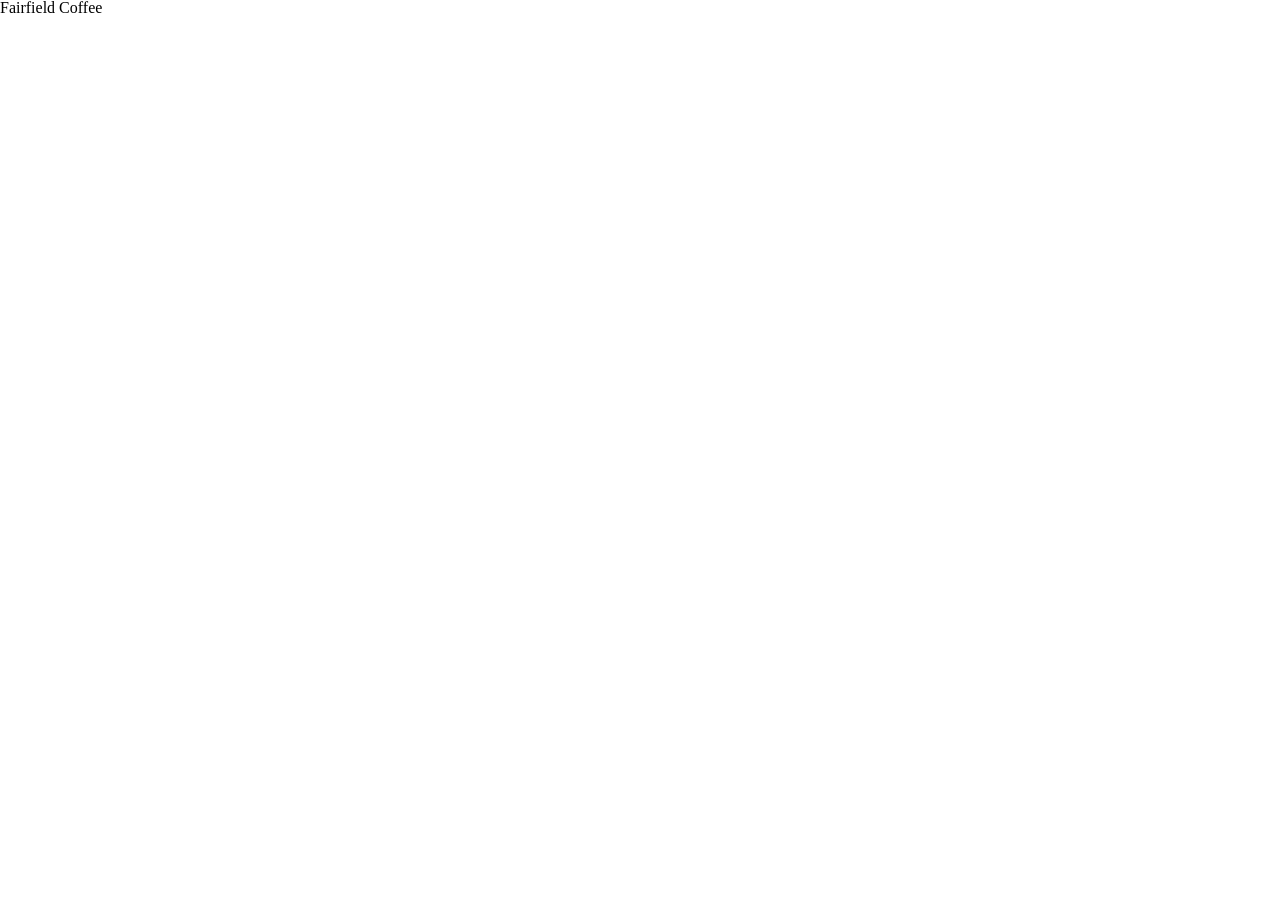
==== index.html @ bc68d5d0 "Added basic structure" ====
<!DOCTYPE html>
<html lang="en">
<head>
  <meta charset="UTF-8">
  <meta name="viewport" content="width=device-width, initial-scale=1.0">
  <title>Fairfield Coffee</title>
  <link rel="stylesheet" href="reset.css">
  <link rel="stylesheet" href="main.css">
</head>
<body>
  Fairfield Coffee
</body>
</html>
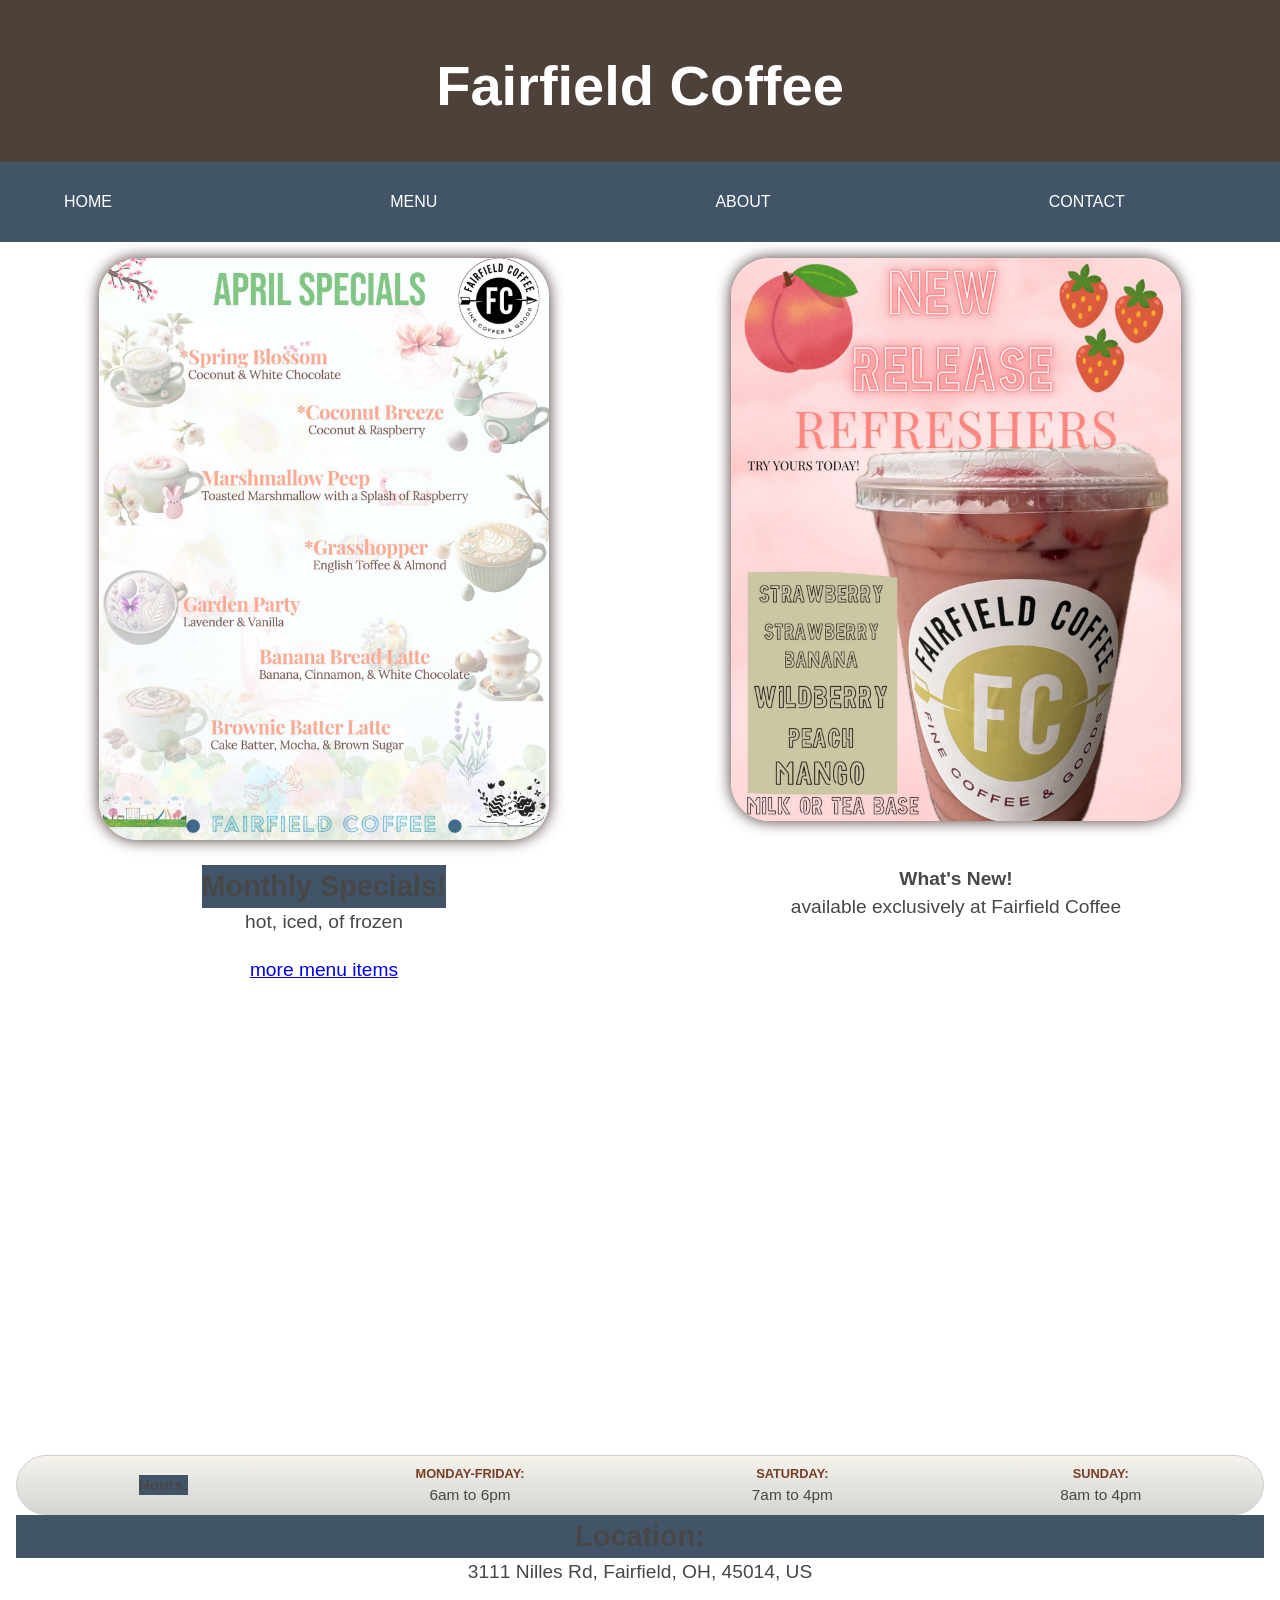
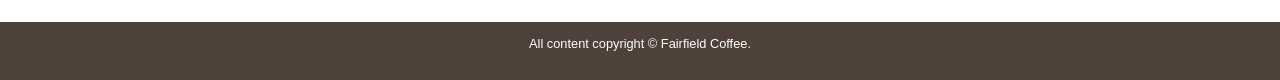
==== commit c8de9316: "Added some css to main page" ====
--- a/index.html
+++ b/index.html
@@ -7,7 +7,68 @@
   <link rel="stylesheet" href="reset.css">
   <link rel="stylesheet" href="main.css">
 </head>
+
 <body>
-  Fairfield Coffee
+<div class="wrapper">
+
+<header>
+    <h1>Fairfield Coffee</h1>
+
+    <nav class="navbar">
+      <ul>
+          <li><a href="index.html">Home</a><li>
+          <li><a href="menu.html">Menu</a><li>
+          <li><a href="about.html">About</a><li>
+          <li><a href="contact.html">Contact</a><li>
+      </ul>
+    </nav>
+</header>
+
+<main class="homepage">
+
+<section class="food">
+
+  <section class="monthly">
+    <img src="images/Aprilmenu.jpg">
+  </section>
+  <section class="monthly2">
+    <h2>Monthly Specials!</h2>
+    <p>hot, iced, of frozen</p>
+    <p class="more">
+        <a href="menu.html">more menu items</a>
+    </p>
+  </section>
+
+  <section class="new">
+    <img src="images/Refreshers.jpg">
+  </section>
+  <section class="new2">
+    <h3>What's New!</h3>
+    <p>available exclusively at Fairfield Coffee</p>
+  </section>
+
+</section>
+
+  <aside class="hours">
+    <h2>Hours:</h2>
+    <p><span class="day">Monday-Friday:</span> 6am to 6pm</p>
+    <p><span class="day">Saturday:</span> 7am to 4pm</p>
+    <p><span class="day">Sunday:</span> 8am to 4pm</p>
+  </aside>
+
+  <aside class="location">
+    <h2>Location:</h2>
+    <p>3111 Nilles Rd, Fairfield, OH, 45014, US</p>
+  </aside>
+
+</main>
+
+
+
+<footer>
+  <p>All content copyright &copy; Fairfield Coffee.</p>
+</footer>
+
+</div>
 </body>
 </html>
--- a/main.css
+++ b/main.css
@@ -0,0 +1,238 @@
+/* BODY
+----------------------------*/
+ body {
+  font-family: verdana, sans-serif;
+  background-color: #d3cdc8;
+ }
+
+ div.wrapper {
+  max-width: 1600px;
+  margin: 0 auto;
+  box-shadow: 0 0 15px black;
+ }
+
+
+
+/* HEADER
+----------------------------*/
+ header {
+  color: white;
+  background-color: rgb(78, 65, 57);
+  text-align: center;
+  padding: 10px 0 0 0;
+  position: relative;
+ }
+
+ header h1 {
+  font-family: verdana, sans-serif;
+  font-size: 350%;
+  margin: 3rem;
+  line-height: 1;
+ }
+
+
+
+/* NAV BAR
+----------------------------*/
+ nav {
+  font-family: verdana, sans-serif;
+  background-color: #425568;
+  text-transform: uppercase;
+ }
+
+ nav ul {
+  display: flex;
+  justify-content: space-between;
+  align-items: center;
+ }
+
+ nav li {
+  padding: 1rem;
+  list-style-type: none;
+ }
+
+ nav li a{
+  padding: 1rem 3rem;
+  display: block;
+  text-decoration: none;
+  color:white;
+  transition: background-color 0.60s ease, color 0.60s ease;
+  border-radius: 3em;
+  
+ }
+
+ nav li a:hover {
+  background-color: rgb(50, 52, 59);
+  color:rgba(255, 255, 255, 0.842);
+
+ }
+
+
+
+/* MAIN
+----------------------------*/
+ main {
+  font-family: verdana,sans-serif;
+  background-color: white;
+  line-height: 1.5;
+  font-size: 120%;
+  color: #474747;
+  padding: 1rem;
+ }
+
+
+
+/* FOOD ITEMS
+----------------------------*/
+ section.food {
+  display: grid;
+  grid-template-columns: 1fr 1fr;
+  grid-template-rows: 1fr 1fr;
+  justify-content: center;
+  gap: 1rem;
+  img { width: 450px; height: auto; 
+    border-radius: 2em;}
+ }
+
+ section.monthly {
+    grid-column: 1/2;
+    grid-row: 1/2;
+  display: block;
+  margin-left: auto;
+  margin-right: auto;
+ }
+
+ section.monthly2 {
+    grid-column: 1/2;
+    grid-row: 2/2;
+  display: block;
+  margin-left: auto;
+  margin-right: auto;
+ }
+
+ section.new {
+    grid-column: 2/2;
+    grid-row: 1/2;
+  display: block;
+  margin-left: auto;
+  margin-right: auto;
+ }
+
+ section.new2 {
+    grid-column: 2/2;
+    grid-row: 2/2;
+  display: block;
+  margin-left: auto;
+  margin-right: auto;
+ }
+
+h2 {
+  text-align: center;
+  font-size: 150%;
+  background-color: #425568;
+}
+
+h3 {
+  text-align: center;
+}
+
+p {
+  text-align: center;
+}
+
+
+/* IMAGES
+----------------------------*/
+ img {
+  max-width: 100%;
+  height: auto;
+  box-shadow: 0 0 15px rgb(75, 51, 51);
+ }
+
+
+
+/* ASIDE "HOURS"
+----------------------------*/
+ aside.hours {
+    padding: .5rem;
+    border-radius: 35px;
+    font-size: 80%;
+    border: 1px solid #d0d0d0;
+    background: linear-gradient(#F6F3ED, #d4d4d2);
+    line-height: 135%;
+    text-align: center;
+    grid-column: 1/3;
+    display: flex;
+    justify-content: space-around;
+    align-items: center;
+ }
+
+ aside.hours p {
+    margin-bottom: 0;
+ }
+
+ aside.hours h2 {
+    font-size: 100%;
+ }
+
+ span.day {
+    color: #783F27;
+    font-family: verdana, sans-serif;
+    font-size: .8rem;
+    text-transform: uppercase;
+    font-weight: bold;
+    display: block;
+ }
+
+
+
+/* FOOTER
+----------------------------*/
+ footer {
+    color: white;
+    text-align: center;
+    font-size: .8rem;
+    padding: 1rem;
+    font-family: verdana, sans-serif;
+    background-color: rgb(78, 65, 57);
+ }
+
+
+
+ /*MOBILE*/
+ @media (max-width: 48rem) {
+
+  header nav {
+    margin-left: auto;
+    text-align: right;
+  }
+
+  header nav label {
+    display: block;
+    cursor: pointer;
+    color: white;
+    font-size: 300%;
+    line-height: 1;
+    margin-left: auto;
+  }
+
+  nav ul {
+    max-height: 0;
+    overflow: hidden;
+    flex-direction: column;
+    background-color:blueviolet;
+    border-radius: 1.5rem;
+    box-shadow: 0 8px 20px rgb(255, 0, 0);
+    margin-top: 0.75rem;
+    min-width: 220px;
+    transition: max-height 0.5s ease-in-out;
+  }
+
+  #menu:checked + ul {
+    max-height: 300px;
+  }
+
+  nav ul li:last-child {
+    border-bottom: none;
+  }
+ }
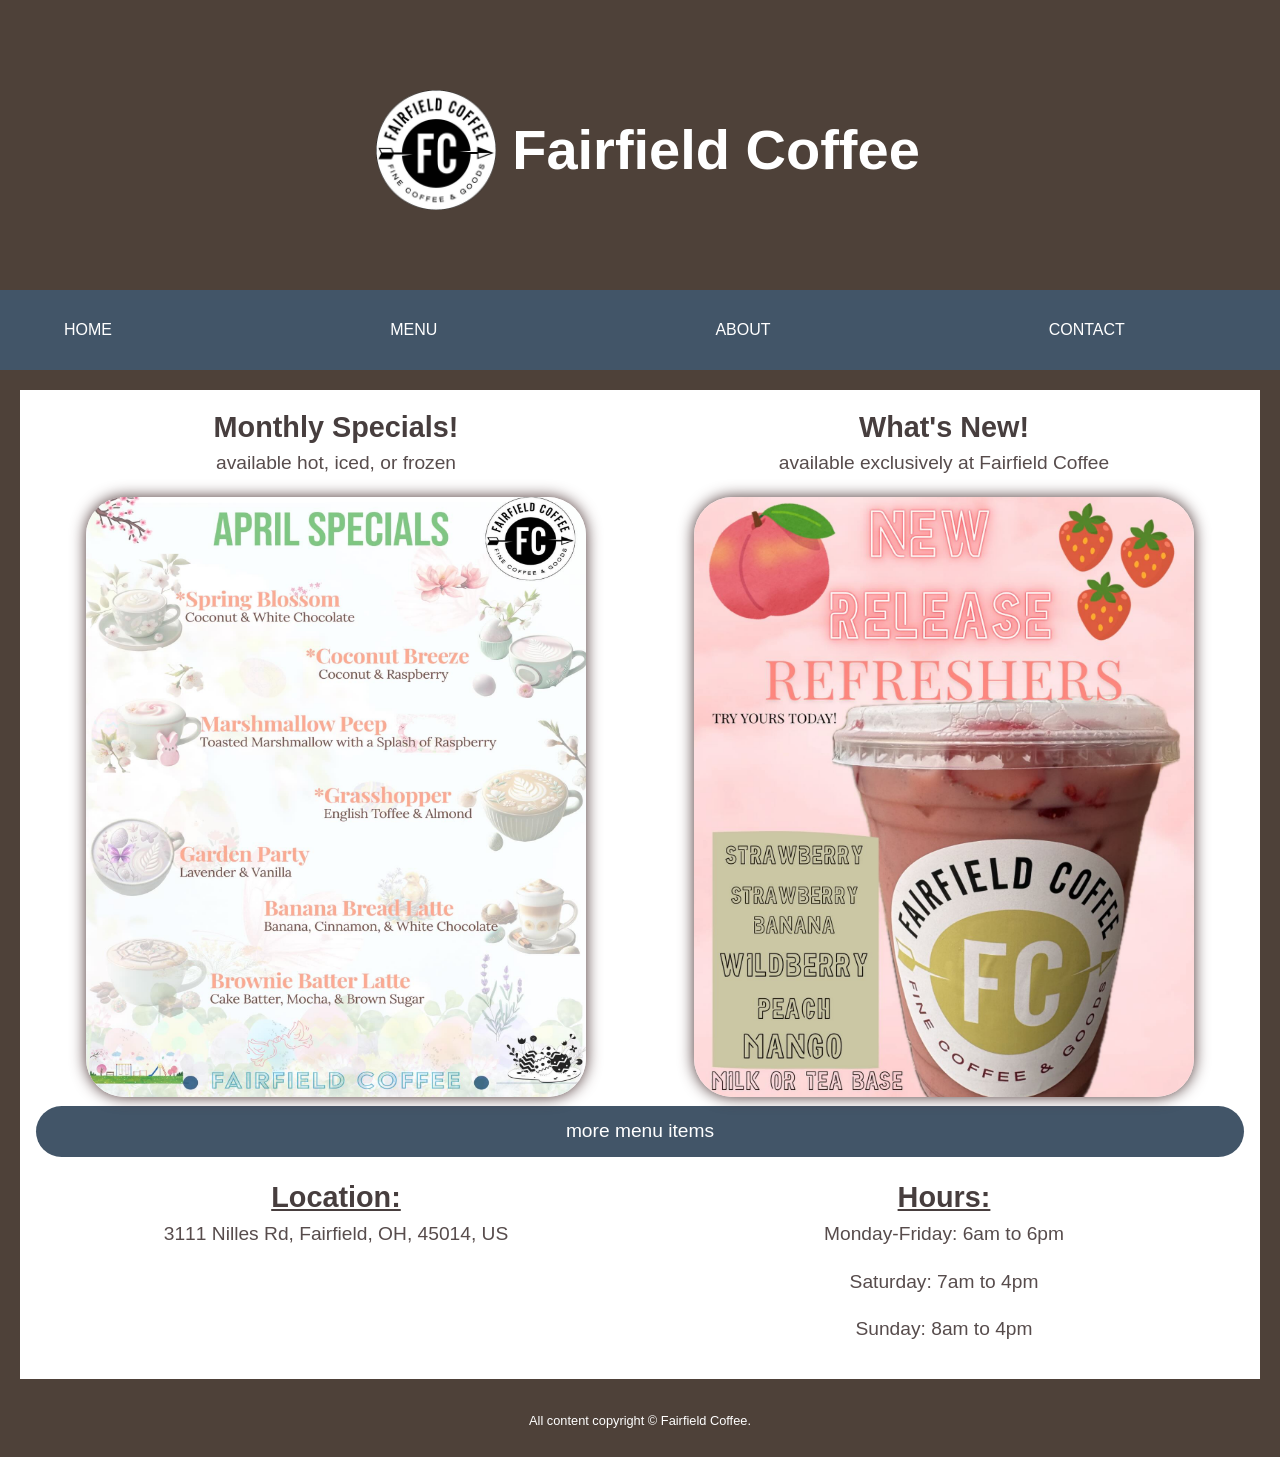
==== commit 98d770cb: "Made changes to all pages content and css" ====
--- a/index.html
+++ b/index.html
@@ -12,7 +12,10 @@
 <div class="wrapper">
 
 <header>
+  <section class="logo">
+    <img class="logo2" src="images/fairfieldcoffeelogo.png">
     <h1>Fairfield Coffee</h1>
+  </section>
 
     <nav class="navbar">
       <ul>
@@ -24,42 +27,50 @@
     </nav>
 </header>
 
-<main class="homepage">
+<main>
 
-<section class="food">
-
-  <section class="monthly">
-    <img src="images/Aprilmenu.jpg">
-  </section>
-  <section class="monthly2">
+<section class="grid1">
+  <section class="grid1a">
     <h2>Monthly Specials!</h2>
-    <p>hot, iced, of frozen</p>
-    <p class="more">
-        <a href="menu.html">more menu items</a>
-    </p>
+    <p>available hot, iced, or frozen</p>
   </section>
 
-  <section class="new">
-    <img src="images/Refreshers.jpg">
-  </section>
-  <section class="new2">
+  <section class="grid1b">
     <h3>What's New!</h3>
     <p>available exclusively at Fairfield Coffee</p>
   </section>
+</section>
+
+<section class="grid2">
+  <section class="grid2a">
+    <img class="grid" src="images/Aprilmenu.jpg">
+  </section>
+
+  <section class="grid2b">
+    <img class="grid" src="images/Refreshers.jpg">
+  </section>
+</section>
+
+<p class="more">
+        <a href="menu.html">more menu items</a>
+    </p>
 
 </section>
 
-  <aside class="hours">
-    <h2>Hours:</h2>
-    <p><span class="day">Monday-Friday:</span> 6am to 6pm</p>
-    <p><span class="day">Saturday:</span> 7am to 4pm</p>
-    <p><span class="day">Sunday:</span> 8am to 4pm</p>
-  </aside>
+<section class="grid3">
+  <section class="location">
+    <h4><u>Location:</u></h4>
+    <p>3111 Nilles Rd, Fairfield, OH, 45014, US</p>
+  </section>
 
-  <aside class="location">
-    <h2>Location:</h2>
-    <p>3111 Nilles Rd, Fairfield, OH, 45014, US</p>
-  </aside>
+  <section class="hours">
+    <h4><u>Hours:</u></h4>
+    <p>Monday-Friday: 6am to 6pm</p>
+    <p>Saturday: 7am to 4pm</p>
+    <p>Sunday: 8am to 4pm</p>
+  </section>
+
+</section>
 
 </main>
 
--- a/main.css
+++ b/main.css
@@ -23,15 +23,25 @@
   position: relative;
  }
 
- header h1 {
+ section.logo {
+  display: flex;
+  flex-direction: row;
+  justify-content: center;
+  align-items: center;
   font-family: verdana, sans-serif;
   font-size: 350%;
   margin: 3rem;
   line-height: 1;
- }
-
-
-
+  padding: 1rem;
+ }
+
+ img.logo2 {
+  width: 120px;
+  padding:1rem;
+ }
+
+
+ 
 /* NAV BAR
 ----------------------------*/
  nav {
@@ -76,75 +86,97 @@
   background-color: white;
   line-height: 1.5;
   font-size: 120%;
-  color: #474747;
+  color: #574c4c;
   padding: 1rem;
- }
-
-
-
-/* FOOD ITEMS
-----------------------------*/
- section.food {
+  border: 20px solid rgb(78, 65, 57);
+ }
+
+ section.grid1 {
   display: grid;
   grid-template-columns: 1fr 1fr;
-  grid-template-rows: 1fr 1fr;
-  justify-content: center;
-  gap: 1rem;
-  img { width: 450px; height: auto; 
-    border-radius: 2em;}
- }
-
- section.monthly {
+  justify-content: center;
+  gap: .5rem;
+ }
+
+ section.grid2 {
+  display: grid;
+  grid-template-columns: 1fr 1fr;
+  justify-content: center;
+  gap: .5rem;
+  img { width: 500px; height: 600px; 
+  border-radius: 2em;
+}
+ }
+
+ section.grid2a {
     grid-column: 1/2;
-    grid-row: 1/2;
   display: block;
   margin-left: auto;
   margin-right: auto;
  }
 
- section.monthly2 {
-    grid-column: 1/2;
-    grid-row: 2/2;
+ section.grid2b {
+    grid-column: 2/2;
   display: block;
   margin-left: auto;
   margin-right: auto;
  }
 
- section.new {
-    grid-column: 2/2;
-    grid-row: 1/2;
-  display: block;
-  margin-left: auto;
-  margin-right: auto;
- }
-
- section.new2 {
-    grid-column: 2/2;
-    grid-row: 2/2;
-  display: block;
-  margin-left: auto;
-  margin-right: auto;
- }
-
 h2 {
   text-align: center;
   font-size: 150%;
+  color: #473e3e;
+}
+
+h3 {
+  text-align: center;
+  font-size: 150%;
+  color: #473e3e;
+}
+
+p {
+  text-align: center;
+}
+
+p.more {
+  align-items: center;
+  padding: 0.7rem;
+  border-radius: 3em;
   background-color: #425568;
 }
 
-h3 {
-  text-align: center;
-}
-
-p {
-  text-align: center;
-}
+a:link {
+  color: white;
+  text-decoration: none;
+}
+
+a:visited {
+  color: white;
+  text-decoration: none;
+}
+
+
+
+section.grid3 {
+  display: grid;
+  grid-template-columns: 1fr 1fr;
+  justify-content: center;
+  gap: .5rem;
+}
+
+h4 {
+  text-align: center;
+  font-size: 150%;
+  color: #473e3e;
+}
+
 
 
 /* IMAGES
 ----------------------------*/
- img {
+ img.grid {
   max-width: 100%;
+  min-width: 100%;
   height: auto;
   box-shadow: 0 0 15px rgb(75, 51, 51);
  }
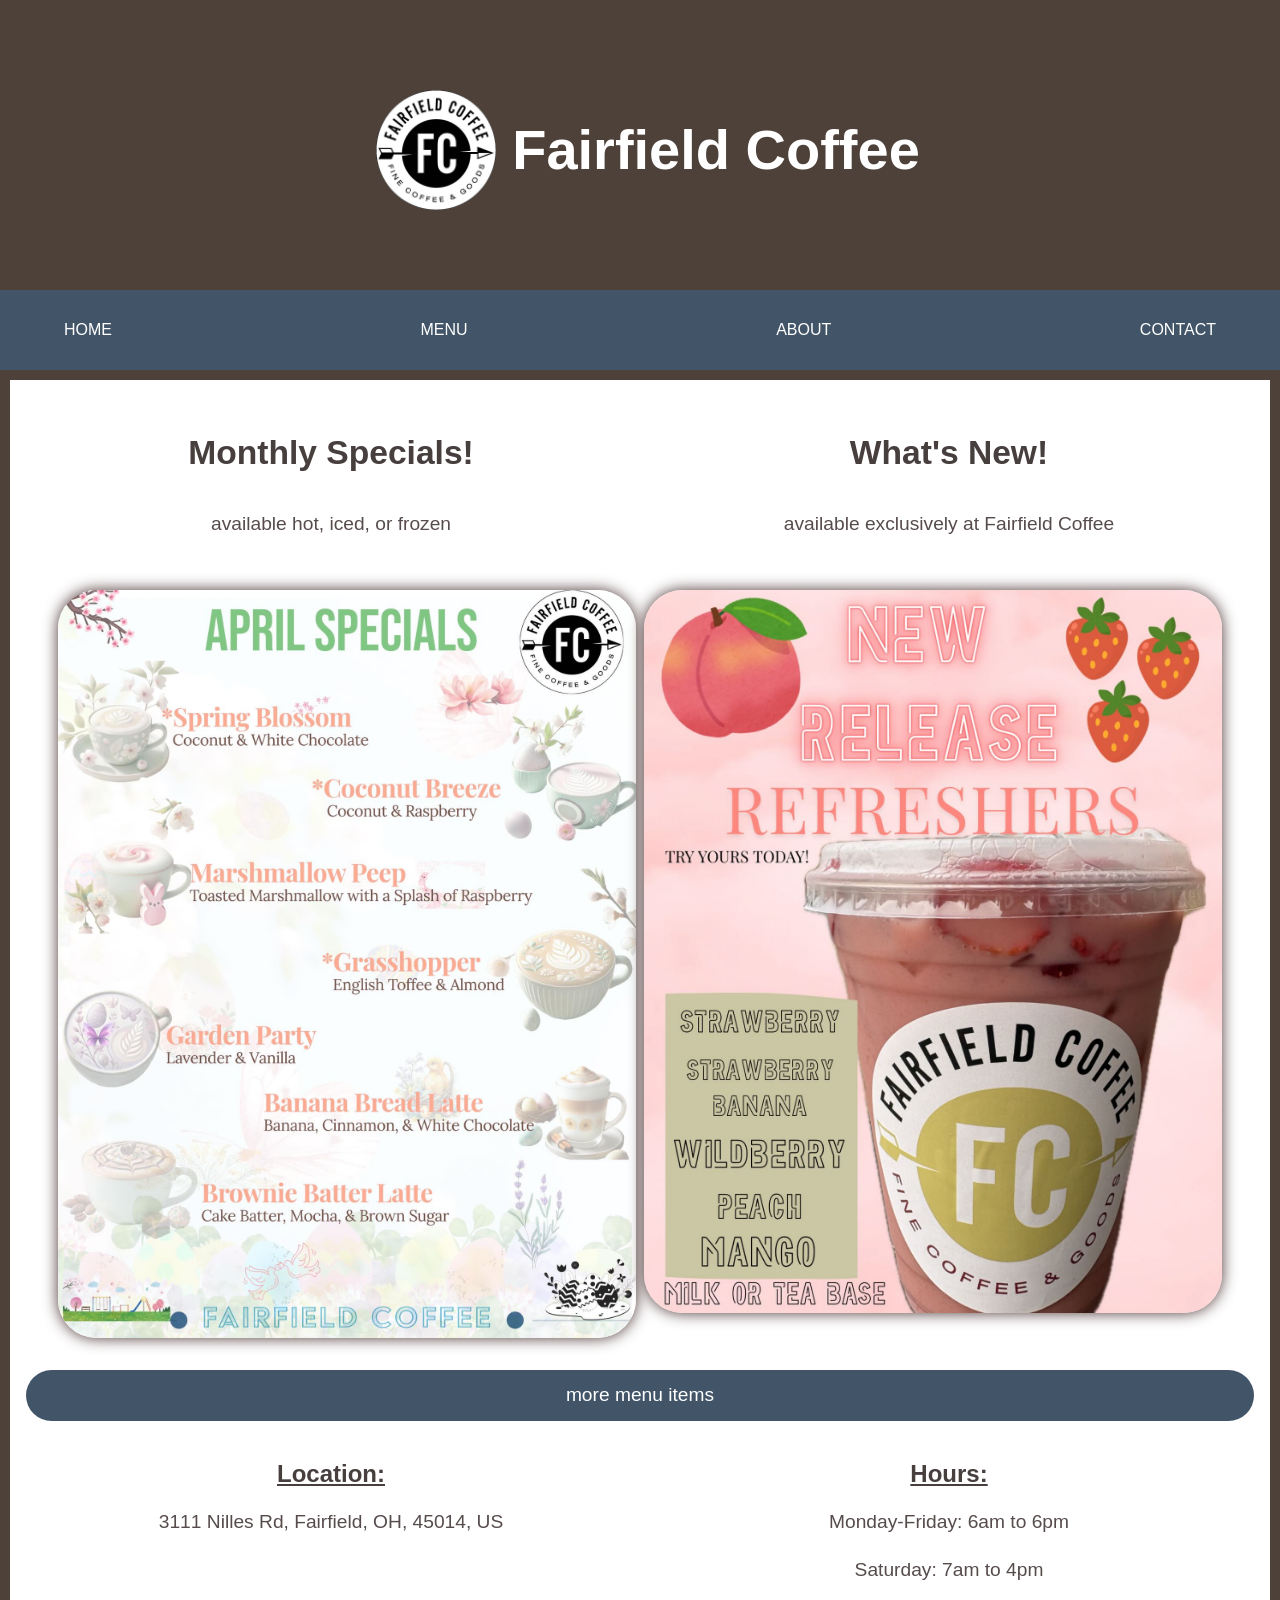
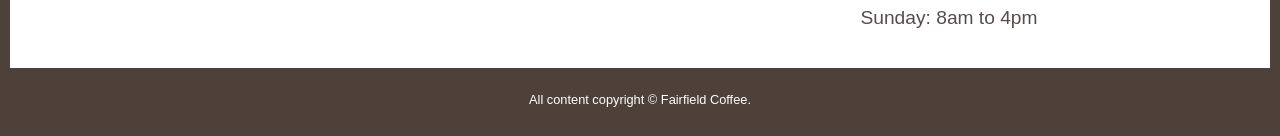
==== commit dd2cbc11: "Removed extra css pages and fixed breaks Removed extra css pages as well as fixing the images and th" ====
--- a/index.html
+++ b/index.html
@@ -18,58 +18,58 @@
   </section>
 
     <nav class="navbar">
+      <label for="menu">☰</label>
+      <input type="checkbox" id="menu">
       <ul>
-          <li><a href="index.html">Home</a><li>
-          <li><a href="menu.html">Menu</a><li>
-          <li><a href="about.html">About</a><li>
-          <li><a href="contact.html">Contact</a><li>
+          <li><a href="index.html">Home</a></li>
+          <li><a href="menu.html">Menu</a></li>
+          <li><a href="about.html">About</a></li>
+          <li><a href="contact.html">Contact</a></li>
       </ul>
     </nav>
 </header>
 
 <main>
 
-<section class="grid1">
-  <section class="grid1a">
+<section class="textgrid">
+  <section class="specials">
     <h2>Monthly Specials!</h2>
     <p>available hot, iced, or frozen</p>
   </section>
 
-  <section class="grid1b">
-    <h3>What's New!</h3>
+  <section class="new">
+    <h2>What's New!</h2>
     <p>available exclusively at Fairfield Coffee</p>
   </section>
 </section>
 
-<section class="grid2">
-  <section class="grid2a">
+<section class="imggrid">
+  <section class="specialsimg">
     <img class="grid" src="images/Aprilmenu.jpg">
   </section>
 
-  <section class="grid2b">
+  <section class="newimg">
     <img class="grid" src="images/Refreshers.jpg">
   </section>
+  </section>
+
+  <p class="more">
+    <a href="menu.html">more menu items</a>
+  </p>
 </section>
 
-<p class="more">
-        <a href="menu.html">more menu items</a>
-    </p>
-
-</section>
-
-<section class="grid3">
+<section class="locationandhours">
   <section class="location">
-    <h4><u>Location:</u></h4>
+    <h3><u>Location:</u></h3>
     <p>3111 Nilles Rd, Fairfield, OH, 45014, US</p>
   </section>
 
-  <section class="hours">
-    <h4><u>Hours:</u></h4>
+  <section class="store-hours">
+    <h3><u>Hours:</u></h3>
     <p>Monday-Friday: 6am to 6pm</p>
     <p>Saturday: 7am to 4pm</p>
     <p>Sunday: 8am to 4pm</p>
   </section>
-
 </section>
 
 </main>
--- a/main.css
+++ b/main.css
@@ -68,13 +68,16 @@
   color:white;
   transition: background-color 0.60s ease, color 0.60s ease;
   border-radius: 3em;
-  
  }
 
  nav li a:hover {
   background-color: rgb(50, 52, 59);
   color:rgba(255, 255, 255, 0.842);
-
+ }
+
+ nav input[type="checkbox"],
+ nav label {
+  display: none;
  }
 
 
@@ -88,132 +91,189 @@
   font-size: 120%;
   color: #574c4c;
   padding: 1rem;
-  border: 20px solid rgb(78, 65, 57);
- }
-
- section.grid1 {
+  border: 10px solid rgb(78, 65, 57);
+ }
+
+ h2 {
+  text-align: center;
+  font-size: 175%;
+  color: #473e3e;
+  padding: 2rem;
+ }
+
+ h3 {
+  text-align: center;
+  font-size: 125%;
+  color: #473e3e;
+  padding: 1rem;
+ }
+
+ p {
+  text-align: center;
+ }
+
+
+
+/* Home
+----------------------------*/
+ section.textgrid {
   display: grid;
   grid-template-columns: 1fr 1fr;
   justify-content: center;
   gap: .5rem;
  }
 
- section.grid2 {
+ section.imggrid {
   display: grid;
   grid-template-columns: 1fr 1fr;
   justify-content: center;
   gap: .5rem;
-  img { width: 500px; height: 600px; 
-  border-radius: 2em;
-}
- }
-
- section.grid2a {
-    grid-column: 1/2;
-  display: block;
-  margin-left: auto;
-  margin-right: auto;
- }
-
- section.grid2b {
-    grid-column: 2/2;
-  display: block;
-  margin-left: auto;
-  margin-right: auto;
- }
-
-h2 {
-  text-align: center;
-  font-size: 150%;
-  color: #473e3e;
-}
-
-h3 {
-  text-align: center;
-  font-size: 150%;
-  color: #473e3e;
-}
-
-p {
-  text-align: center;
-}
-
-p.more {
+  padding: 2rem;
+  img { border-radius: 2em;}
+ }
+
+ section.specialsimg {
+  grid-column: 1/2;
+ }
+
+ section.newimg {
+  grid-column: 2/2;
+ }
+
+ p.more {
   align-items: center;
   padding: 0.7rem;
   border-radius: 3em;
   background-color: #425568;
-}
-
-a:link {
+ }
+
+ a:link {
   color: white;
   text-decoration: none;
-}
-
-a:visited {
+ }
+
+ a:visited {
   color: white;
   text-decoration: none;
-}
-
-
-
-section.grid3 {
+ }
+
+ section.locationandhours {
   display: grid;
   grid-template-columns: 1fr 1fr;
   justify-content: center;
   gap: .5rem;
-}
-
-h4 {
-  text-align: center;
-  font-size: 150%;
-  color: #473e3e;
-}
-
-
-
-/* IMAGES
+ }
+
+
+
+/* Menu
+----------------------------*/
+ section.espresso-coffee {
+  background-color: #eee0e0;
+  margin-left: 2rem;
+  margin-right: 2rem;
+  margin-top: 1rem;
+  margin-bottom: 1rem;
+  border-width: 1px;
+  border-style: solid;
+  border-color: #473e3e;
+  border-radius: 2em;
+  box-shadow: 0px 0px 3px #473e3e;
+  p {padding-left: 1rem;
+     padding-right: 1rem;}
+ }
+
+ section.coffee-alt {
+  background-color: #eee0e0;
+  margin-left: 2rem;
+  margin-right: 2rem;
+  margin-top: 1rem;
+  margin-bottom: 1rem;
+  border-width: 1px;
+  border-style: solid;
+  border-color: #473e3e;
+  border-radius: 2em;
+  box-shadow: 0px 0px 3px #473e3e;
+  p {padding-left: 1rem;
+     padding-right: 1rem;}
+ }
+
+ section.food {
+  background-color: #eee0e0;
+  margin-left: 2rem;
+  margin-right: 2rem;
+  margin-top: 1rem;
+  margin-bottom: 1rem;
+  border-width: 1px;
+  border-style: solid;
+  border-color: #473e3e;
+  border-radius: 2em;
+  box-shadow: 0px 0px 3px #473e3e;
+  p {padding-left: 1rem;
+     padding-right: 1rem;}
+ }
+
+ h2.menu {
+  background-color: #473e3e;
+  border-radius: 2rem;
+  color: white;
+  margin-bottom: 1rem;
+ }
+
+
+
+/* About
+----------------------------*/
+ main.about {
+  p {padding-left: 3rem;
+     padding-right: 3rem;}
+ }
+
+
+
+ /* Contact Page
+----------------------------*/
+ section.contacttext {
+  display: grid;
+  grid-template-columns: 1fr 1fr 1fr;
+  justify-content:center;
+  align-items: center;
+  gap: .5rem;
+  line-height: 18px;
+  margin-bottom: 2rem;
+ }
+
+
+ 
+ /* IMAGES
 ----------------------------*/
  img.grid {
+  display:block;
+  margin-left: auto;
+  margin-right: auto;
+  width: 600px;
   max-width: 100%;
-  min-width: 100%;
   height: auto;
   box-shadow: 0 0 15px rgb(75, 51, 51);
  }
 
-
-
-/* ASIDE "HOURS"
-----------------------------*/
- aside.hours {
-    padding: .5rem;
-    border-radius: 35px;
-    font-size: 80%;
-    border: 1px solid #d0d0d0;
-    background: linear-gradient(#F6F3ED, #d4d4d2);
-    line-height: 135%;
-    text-align: center;
-    grid-column: 1/3;
-    display: flex;
-    justify-content: space-around;
-    align-items: center;
- }
-
- aside.hours p {
-    margin-bottom: 0;
- }
-
- aside.hours h2 {
-    font-size: 100%;
- }
-
- span.day {
-    color: #783F27;
-    font-family: verdana, sans-serif;
-    font-size: .8rem;
-    text-transform: uppercase;
-    font-weight: bold;
-    display: block;
+ img.store {
+  display:block;
+  margin-left: auto;
+  margin-right: auto;
+  padding-bottom: 2rem;
+  width: 600px;
+  max-width: 100%;
+  height: auto;
+ }
+
+ img.sign {
+  display:block;
+  margin-left: auto;
+  margin-right: auto;
+  width: 600px;
+  max-width: 100%;
+  height: auto;
  }
 
 
@@ -221,22 +281,24 @@
 /* FOOTER
 ----------------------------*/
  footer {
-    color: white;
-    text-align: center;
-    font-size: .8rem;
-    padding: 1rem;
-    font-family: verdana, sans-serif;
-    background-color: rgb(78, 65, 57);
- }
-
-
-
- /*MOBILE*/
+  color: white;
+  text-align: center;
+  font-size: .8rem;
+  padding: 1rem;
+  font-family: verdana, sans-serif;
+  background-color: rgb(78, 65, 57);
+ }
+
+
+
+/* MOBILE
+----------------------------*/
  @media (max-width: 48rem) {
 
   header nav {
     margin-left: auto;
     text-align: right;
+    background: transparent;
   }
 
   header nav label {
@@ -252,9 +314,9 @@
     max-height: 0;
     overflow: hidden;
     flex-direction: column;
-    background-color:blueviolet;
+    background-color:#425568;
     border-radius: 1.5rem;
-    box-shadow: 0 8px 20px rgb(255, 0, 0);
+    box-shadow: 0 8px 20px rgba(13, 57, 99, 0.3);
     margin-top: 0.75rem;
     min-width: 220px;
     transition: max-height 0.5s ease-in-out;
@@ -264,7 +326,27 @@
     max-height: 300px;
   }
 
+  nav ul li {
+    text-align: center;
+    padding: 0;
+    border-bottom: 1px solid #d9e2ec;
+  }
+
   nav ul li:last-child {
     border-bottom: none;
   }
+
+  nav ul li a {
+    display: block;
+    margin: 0;
+    padding: 0.8rem 2rem;
+    border-radius: 0;
+    font-size: 125%;
+    color: #3b2c1e;
+  }
+
+  nav ul li a:hover {
+    background-color: #2c3844;
+    color: white;
+  }
  }
